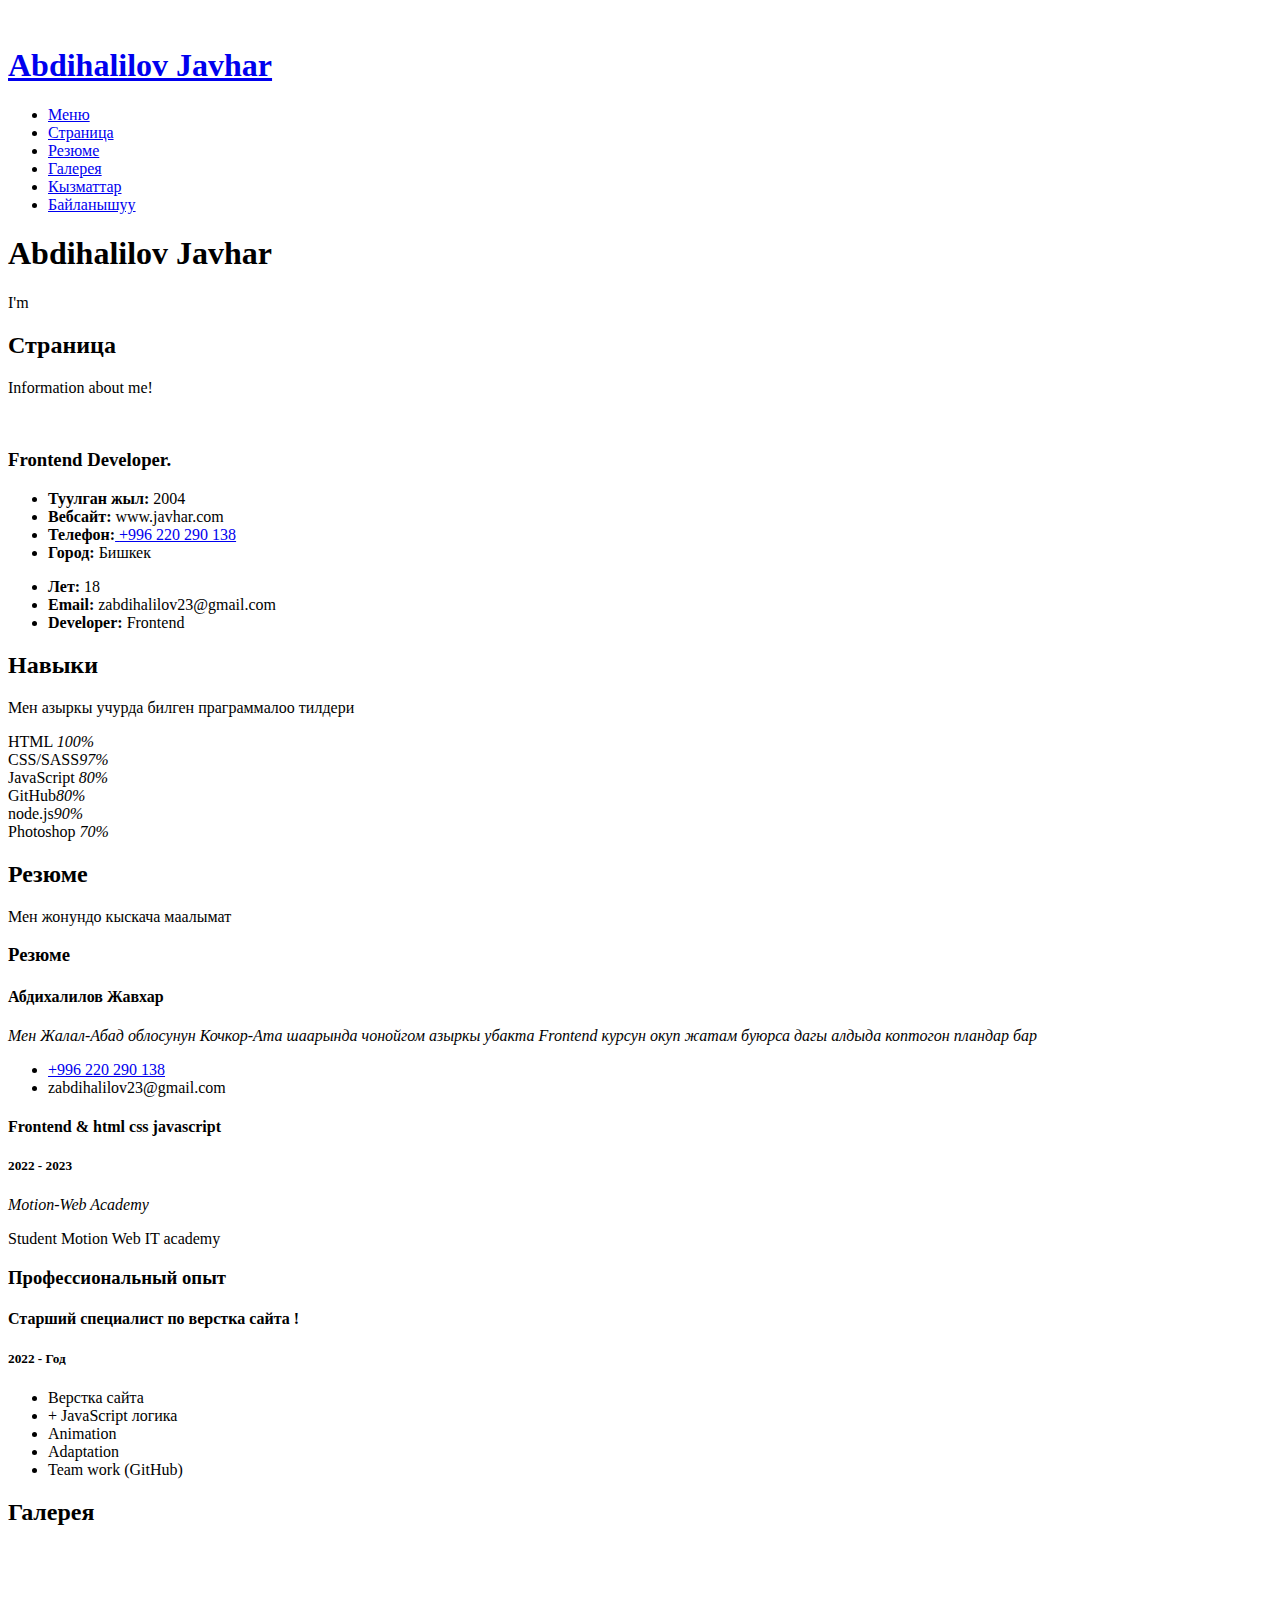
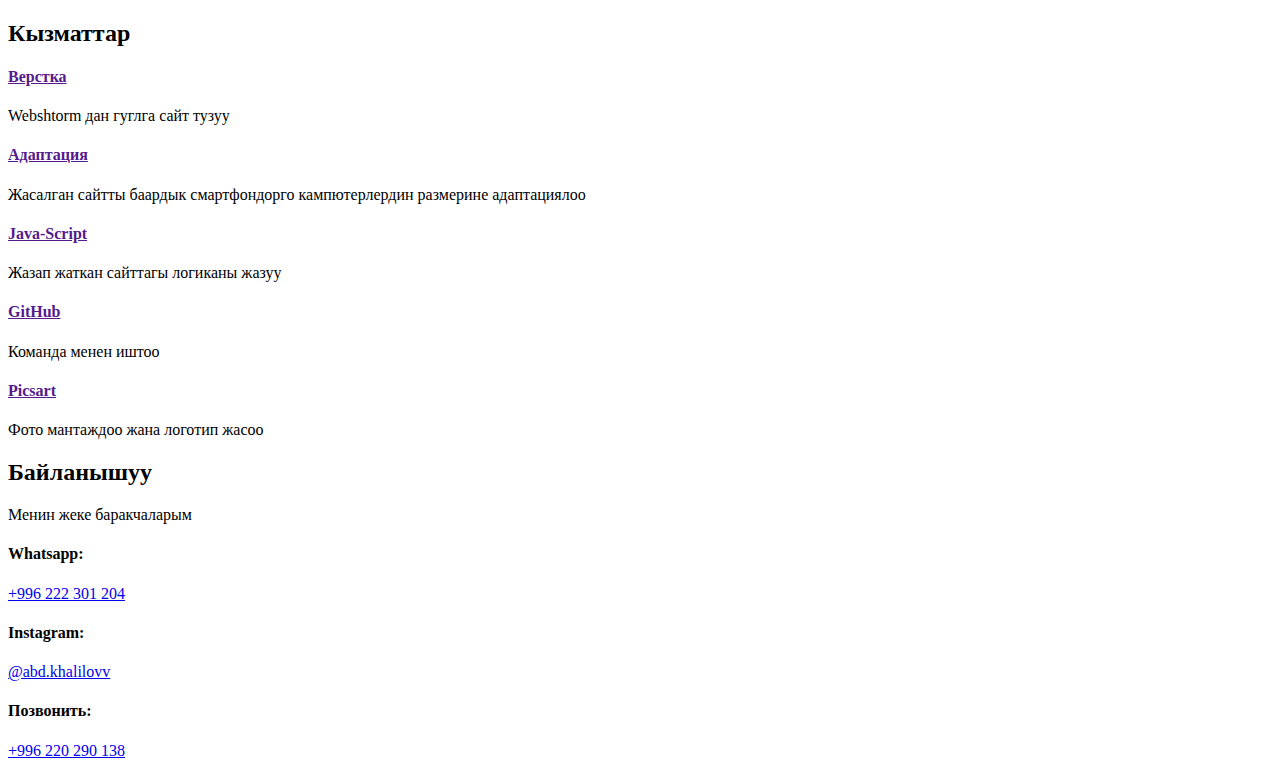
==== index.html @ 10ae381a "first commit" ====
<!DOCTYPE html>
<html lang="en">

<head>
  <meta charset="utf-8">
  <meta content="width=device-width, initial-scale=1.0" name="viewport">
  <title>Портфолио</title>
  <meta content="" name="description">
  <meta content="" name="keywords">

  <!-- Favicons -->
  <link href="assets/img/favicon.png" rel="icon">
  <link href="assets/img/apple-touch-icon.png" rel="apple-touch-icon">

  <!-- Google Fonts -->
  <link href="https://fonts.googleapis.com/css?family=Open+Sans:300,300i,400,400i,600,600i,700,700i|Raleway:300,300i,400,400i,500,500i,600,600i,700,700i|Poppins:300,300i,400,400i,500,500i,600,600i,700,700i" rel="stylesheet">
  <!-- Vendor CSS Files -->
  <link href="assets/vendor/aos/aos.css" rel="stylesheet">
  <link href="assets/vendor/bootstrap/css/bootstrap.min.css" rel="stylesheet">
  <link href="assets/vendor/bootstrap-icons/bootstrap-icons.css" rel="stylesheet">
  <link href="assets/vendor/boxicons/css/boxicons.min.css" rel="stylesheet">
  <link href="assets/vendor/glightbox/css/glightbox.min.css" rel="stylesheet">
  <link href="assets/vendor/swiper/swiper-bundle.min.css" rel="stylesheet">
  <link href="assets/css/style.css" rel="stylesheet">

</head>

<body>

  <!-- ======= Mobile nav toggle button ======= -->
  <i class="bi bi-list mobile-nav-toggle d-xl-none"></i>

  <!-- ======= Header ======= -->
  <header id="header">
    <div class="d-flex flex-column">

      <div class="profile">
        <img src="assets/img/IMG_E3757.JPG" alt="" class="img-fluid rounded-circle">
        <h1 class="text-light"><a href="index.html">Abdihalilov Javhar</a></h1>
        <div class="social-links mt-3 text-center">
          <a href="https://api.whatsapp.com/send?phone=996222301204&text=&quot;" class="twitter"><i class="bx bxl-whatsapp"></i></a>
          <a href="#" class="facebook"><i class="bx bxl-facebook"></i></a>
          <a href="https://www.instagram.com/abd.khalilovv/" class="instagram"><i class="bx bxl-instagram"></i></a>
          <a href="https://t.me/abdihalilov" class="google-plus"><i class="bx bxl-telegram"></i></a>
        </div>
      </div>

      <nav id="navbar" class="nav-menu navbar">
        <ul>
          <li><a href="#hero" class="nav-link scrollto active"><i class="bx bx-home"></i> <span>Меню</span></a></li>
          <li><a href="#about" class="nav-link scrollto"><i class="bx bx-user"></i> <span>Страница</span></a></li>
          <li><a href="#resume" class="nav-link scrollto"><i class="bx bx-file-blank"></i> <span>Резюме</span></a></li>
          <li><a href="#portfolio" class="nav-link scrollto"><i class="bx bx-book-content"></i> <span>Галерея</span></a></li>
          <li><a href="#services" class="nav-link scrollto"><i class="bx bx-server"></i> <span>Кызматтар</span></a></li>
          <li><a href="#contact" class="nav-link scrollto"><i class="bx bx-envelope"></i> <span>Байланышуу</span></a></li>
        </ul>
      </nav><!-- .nav-menu -->
    </div>
  </header><!-- End Header -->

  <!-- ======= Hero Section ======= -->
  <section id="hero" class="d-flex flex-column justify-content-center align-items-center">
    <div class="hero-container" data-aos="fade-in">
      <h1>Abdihalilov Javhar</h1>
      <p>I'm <span class="typed" data-typed-items="Frontend, Developer, Programmer"></span></p>
    </div>
  </section><!-- End Hero -->

  <main id="main">

    <!-- ======= About Section ======= -->
    <section id="about" class="about">
      <div class="container">

        <div class="section-title">
          <h2>Страница</h2>
          <p>Information about me!</p>
        </div>

        <div class="row">
          <div class="col-lg-4" data-aos="fade-right">
            <img src="assets/img/Javhar-.jpg" class="img-fluid" alt="">
          </div>
          <div class="col-lg-8 pt-4 pt-lg-0 content" data-aos="fade-left">
            <h3>Frontend Developer.</h3>
            <div class="row">
              <div class="col-lg-6">
                <ul>
                  <li><i class="bi bi-chevron-right"></i> <strong>Туулган жыл:</strong> <span>2004</span></li>
                  <li><i class="bi bi-chevron-right"></i> <strong>Вебсайт:</strong> <span>www.javhar.com</span></li>
                  <li><i class="bi bi-chevron-right"></i> <strong>Телефон:</strong><a href="tel:+996220290138"> <span>+996 220 290 138</span></a></li>
                  <li><i class="bi bi-chevron-right"></i> <strong>Город:</strong> <span>Бишкек</span></li>
                </ul>
              </div>
              <div class="col-lg-6">
                <ul>
                  <li><i class="bi bi-chevron-right"></i> <strong>Лет:</strong> <span>18</span></li>
                  <li><i class="bi bi-chevron-right"></i> <strong>Email:</strong> <span>zabdihalilov23@gmail.com</span></li>
                  <li><i class="bi bi-chevron-right"></i> <strong>Developer:</strong> <span>Frontend</span></li>
                </ul>
              </div>
            </div>
          </div>
        </div>

      </div>
    </section>

    <section id="skills" class="skills section-bg">
      <div class="container">

        <div class="section-title">
          <h2>Навыки</h2>
          <p>Мен азыркы учурда билген праграммалоо тилдери </p>
        </div>

        <div class="row skills-content">

          <div class="col-lg-6" data-aos="fade-up">

            <div class="progress">
              <span class="skill">HTML <i class="val">100%</i></span>
              <div class="progress-bar-wrap">
                <div class="progress-bar" role="progressbar" aria-valuenow="100" aria-valuemin="0" aria-valuemax="100"></div>
              </div>
            </div>

            <div class="progress">
              <span class="skill">CSS/SASS<i class="val">97%</i></span>
              <div class="progress-bar-wrap">
                <div class="progress-bar" role="progressbar" aria-valuenow="90" aria-valuemin="0" aria-valuemax="100"></div>
              </div>
            </div>

            <div class="progress">
              <span class="skill">JavaScript <i class="val">80%</i></span>
              <div class="progress-bar-wrap">
                <div class="progress-bar" role="progressbar" aria-valuenow="75" aria-valuemin="0" aria-valuemax="100"></div>
              </div>
            </div>

          </div>

          <div class="col-lg-6" data-aos="fade-up" data-aos-delay="100">

            <div class="progress">
              <span class="skill">GitHub<i class="val">80%</i></span>
              <div class="progress-bar-wrap">
                <div class="progress-bar" role="progressbar" aria-valuenow="80" aria-valuemin="0" aria-valuemax="100"></div>
              </div>
            </div>

            <div class="progress">
              <span class="skill">node.js<i class="val">90%</i></span>
              <div class="progress-bar-wrap">
                <div class="progress-bar" role="progressbar" aria-valuenow="90" aria-valuemin="0" aria-valuemax="100"></div>
              </div>
            </div>

            <div class="progress">
              <span class="skill">Photoshop <i class="val">70%</i></span>
              <div class="progress-bar-wrap">
                <div class="progress-bar" role="progressbar" aria-valuenow="55" aria-valuemin="0" aria-valuemax="100"></div>
              </div>
            </div>

          </div>

        </div>

      </div>
    </section><!-- End Skills Section -->

    <!-- ======= Resume Section ======= -->
    <section id="resume" class="resume">
      <div class="container">

        <div class="section-title">
          <h2>Резюме</h2>
          <p>Мен жонундо кыскача маалымат</p>
        </div>

        <div class="row">
          <div class="col-lg-6" data-aos="fade-up">
            <h3 class="resume-title">Резюме</h3>
            <div class="resume-item pb-0">
              <h4>Абдихалилов Жавхар</h4>
              <p><em>Мен Жалал-Абад облосунун Кочкор-Ата шаарында чонойгом азыркы убакта Frontend курсун окуп жатам буюрса дагы алдыда коптогон пландар бар </em></p>
              <ul>
                <li><a href="tel:+996220290138">+996 220 290 138</a></li>
                <li>zabdihalilov23@gmail.com</li>
              </ul>
            </div>

            <div class="resume-item">
              <h4>Frontend &amp; html css javascript</h4>
              <h5>2022 - 2023</h5>
              <p><em>Motion-Web Academy</em></p>
              <p>Student Motion Web IT academy</p>
            </div>
          </div>
          <div class="col-lg-6" data-aos="fade-up" data-aos-delay="100">
            <h3 class="resume-title">Профессиональный опыт</h3>
            <div class="resume-item">
              <h4>Старший специалист по верстка сайта !</h4>
              <h5>2022 - Год</h5>
              <ul>
                <li>Верстка сайта</li>
                <li>+ JavaScript логика</li>
                <li>Animation</li>
                <li>Adaptation</li>
                <li>Team work  (GitHub)</li>
              </ul>
            </div>
          </div>
        </div>

      </div>
    </section><!-- End Resume Section -->

    <!-- ======= Portfolio Section ======= -->
    <section id="portfolio" class="portfolio section-bg">
      <div class="container">

        <div class="section-title">
          <h2>Галерея</h2>
        </div>
        <div class="row portfolio-container" data-aos="fade-up" data-aos-delay="100">

          <div class="col-lg-4 col-md-6 portfolio-item filter-app">
            <div class="portfolio-wrap">
              <img src="assets/img/1.jpg" class="img-fluid" alt="">
            </div>
          </div>

          <div class="col-lg-4 col-md-6 portfolio-item filter-web">
            <div class="portfolio-wrap">
              <img src="assets/img/2.jpg" class="img-fluid" alt="">
            </div>
          </div>

          <div class="col-lg-4 col-md-6 portfolio-item filter-web">
            <div class="portfolio-wrap">
              <img src="assets/img/9.jpg" class="img-fluid" alt="">
            </div>
          </div>

        </div>

      </div>
    </section><!-- End Portfolio Section -->

    <!-- ======= Services Section ======= -->
    <section id="services" class="services">
      <div class="container">

        <div class="section-title">
          <h2>Кызматтар</h2>
        </div>

        <div class="row">
          <div class="col-lg-4 col-md-6 icon-box" data-aos="fade-up">
            <div class="icon"><i class="bi bi-briefcase"></i></div>
            <h4 class="title"><a href="">Верстка</a></h4>
            <p class="description">Webshtorm дан гуглга сайт тузуу</p>
          </div>
          <div class="col-lg-4 col-md-6 icon-box" data-aos="fade-up" data-aos-delay="100">
            <div class="icon"><i class="bi bi-card-checklist"></i></div>
            <h4 class="title"><a href="">Адаптация</a></h4>
            <p class="description">Жасалган сайтты баардык смартфондорго кампютерлердин размерине адаптациялоо</p>
          </div>
          <div class="col-lg-4 col-md-6 icon-box" data-aos="fade-up" data-aos-delay="200">
            <div class="icon"><i class="bi bi-bar-chart"></i></div>
            <h4 class="title"><a href="">Java-Script</a></h4>
            <p class="description">Жазап жаткан сайттагы логиканы жазуу</p>
          </div>
          <div class="col-lg-4 col-md-6 icon-box" data-aos="fade-up" data-aos-delay="400">
            <div class="icon"><i class="bi bi-brightness-high"></i></div>
            <h4 class="title"><a href="">GitHub</a></h4>
            <p class="description">Команда менен иштоо </p>
          </div>
          <div class="col-lg-4 col-md-6 icon-box" data-aos="fade-up" data-aos-delay="500">
            <div class="icon"><i class="bi bi-calendar4-week"></i></div>
            <h4 class="title"><a href="">Picsart</a></h4>
            <p class="description">Фото мантаждоо жана логотип жасоо</p>
          </div>
        </div>

      </div>
    </section><!-- End Services Section -->

    <!-- ======= Testimonials Section ======= -->

    <!-- ======= Contact Section ======= -->
    <section id="contact" class="contact">
      <div class="container">

        <div class="section-title">
          <h2>Байланышуу</h2>
          <p>Менин жеке баракчаларым</p>
        </div>

        <div class="row" data-aos="fade-in">

          <div class="col-lg-5 d-flex align-items-stretch">
            <div class="info">
              <div class="address">
                <i class="bi bi-whatsapp"></i>
                <h4>Whatsapp:</h4>
                <a href="https://api.whatsapp.com/send?phone=996222301204&text=&quot;"><p>+996 222 301 204</p></a>
              </div>

              <div class="email">
                <i class="bi bi-instagram"></i>
                <h4>Instagram:</h4>
                <a href="https://www.instagram.com/abd.khalilovv/"><p>@abd.khalilovv</p></a>
              </div>

              <div class="phone">
                <i class="bi bi-phone"></i>
                <h4>Позвонить:</h4>
                <a href="tel:+996 220 290 138"><p>+996 220 290 138</p></a>
              </div>
            </div>
          </div>
        </div>

      </div>
    </section><!-- End Contact Section -->

  </main><!-- End #main -->

  <!-- ======= Footer ======= -->

  <a href="#" class="back-to-top d-flex align-items-center justify-content-center"><i class="bi bi-arrow-up-short"></i></a>

  <!-- Vendor JS Files -->
  <script src="assets/vendor/purecounter/purecounter_vanilla.js"></script>
  <script src="assets/vendor/aos/aos.js"></script>
  <script src="assets/vendor/bootstrap/js/bootstrap.bundle.min.js"></script>
  <script src="assets/vendor/glightbox/js/glightbox.min.js"></script>
  <script src="assets/vendor/isotope-layout/isotope.pkgd.min.js"></script>
  <script src="assets/vendor/swiper/swiper-bundle.min.js"></script>
  <script src="assets/vendor/typed.js/typed.min.js"></script>
  <script src="assets/vendor/waypoints/noframework.waypoints.js"></script>
  <script src="assets/vendor/php-email-form/validate.js"></script>

  <!-- Template Main JS File -->
  <script src="assets/js/main.js"></script>

</body>

</html>
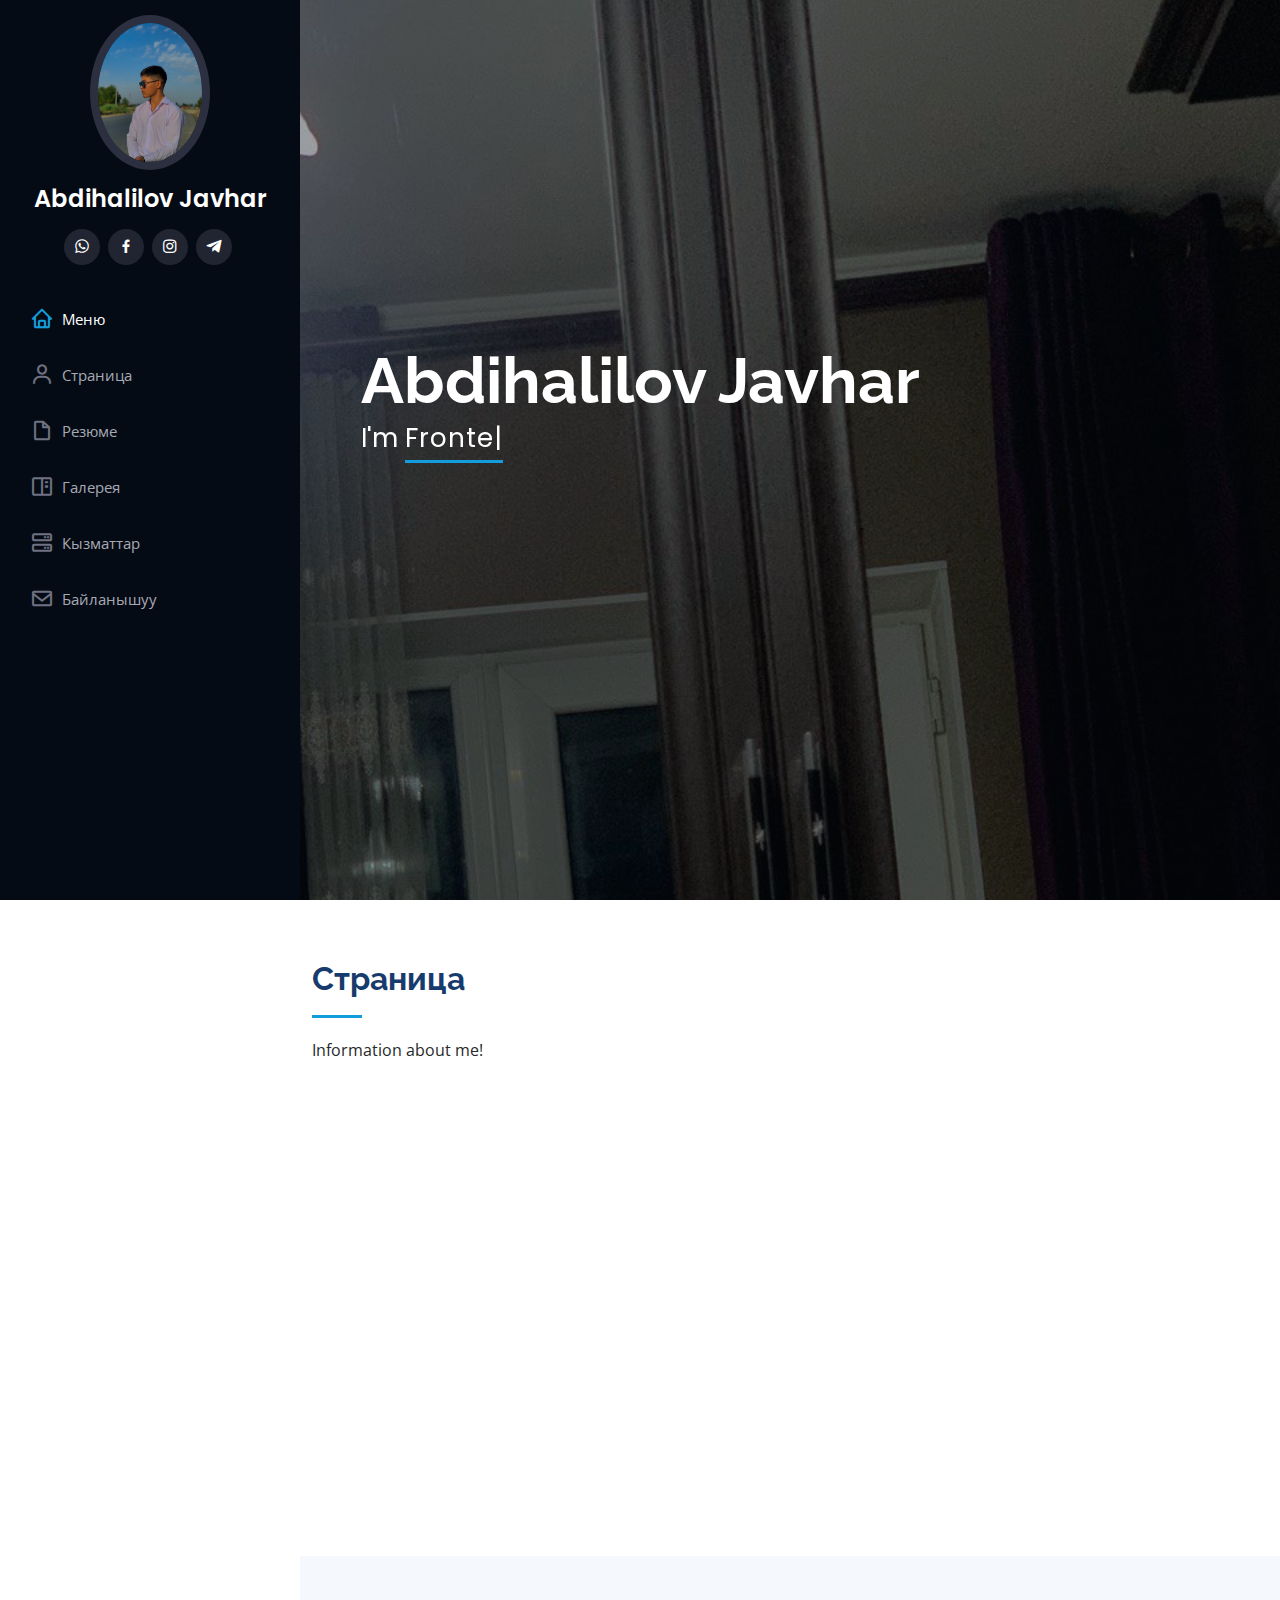
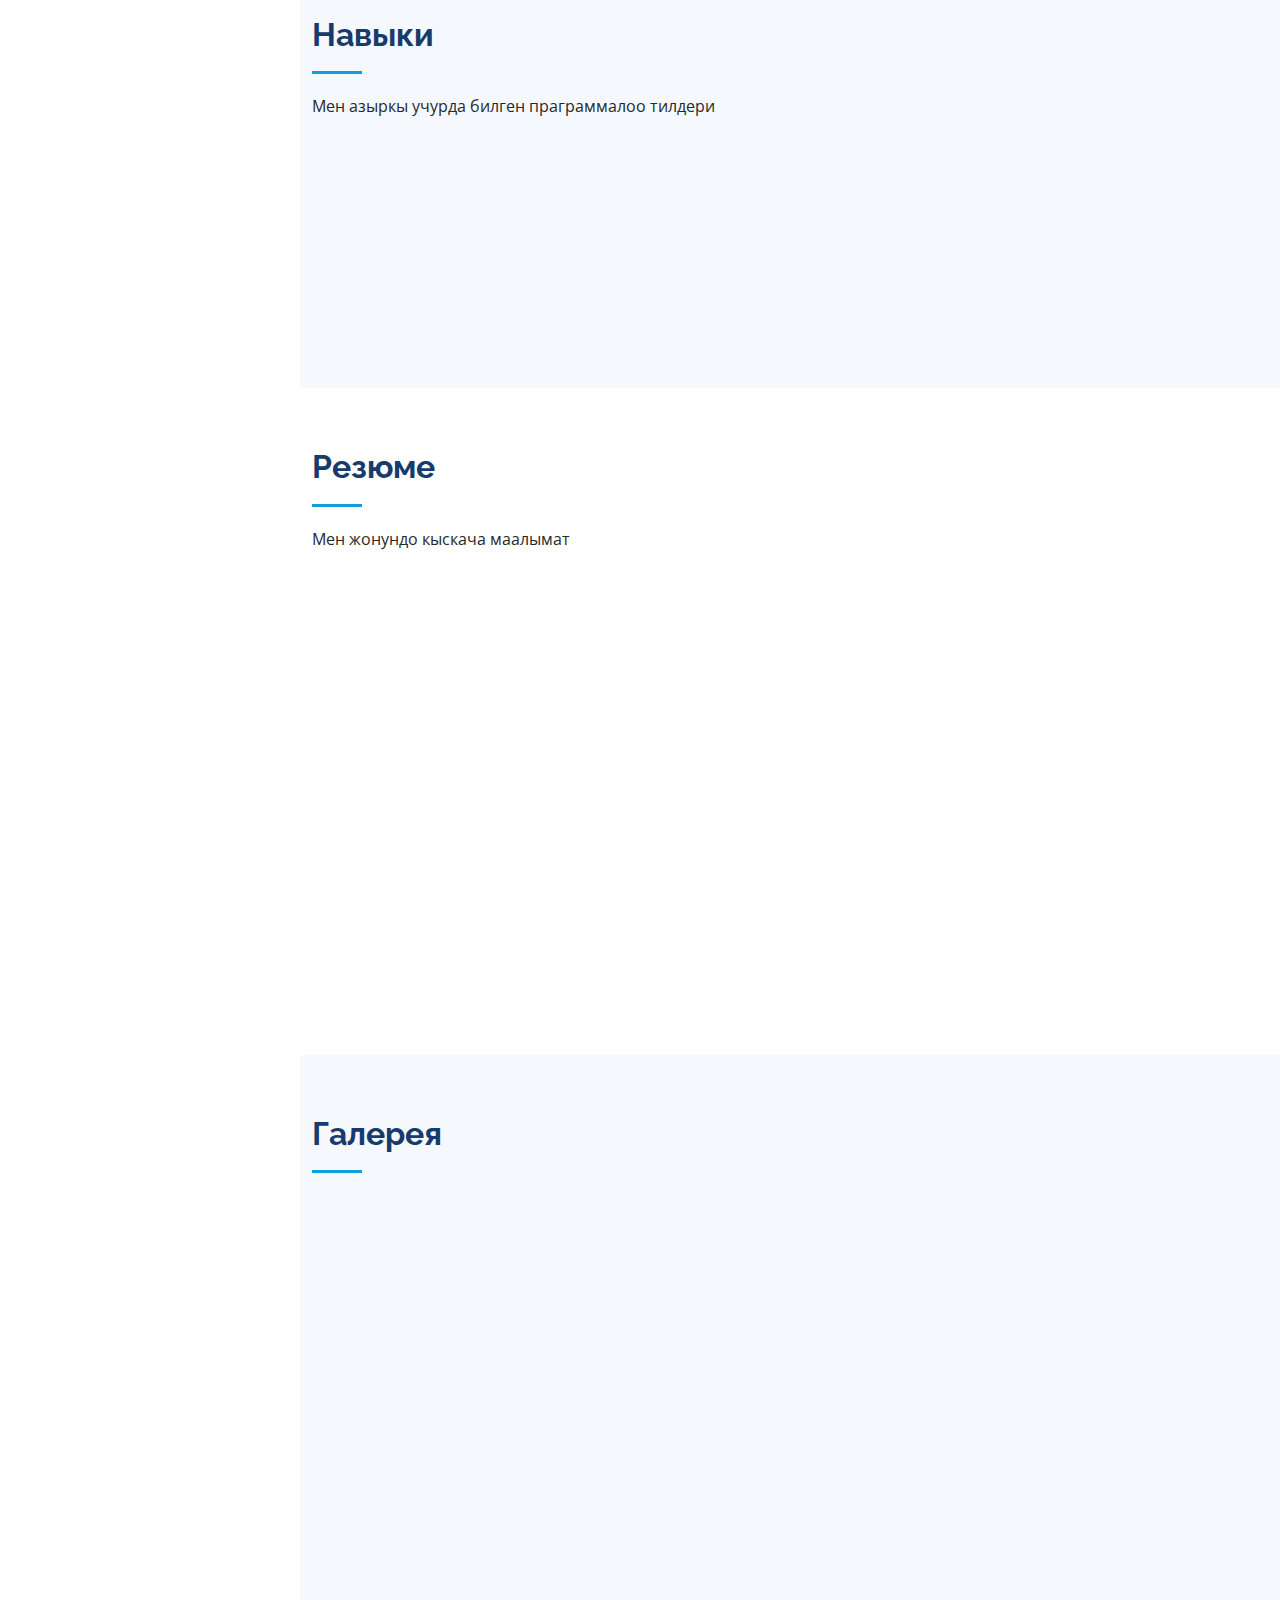
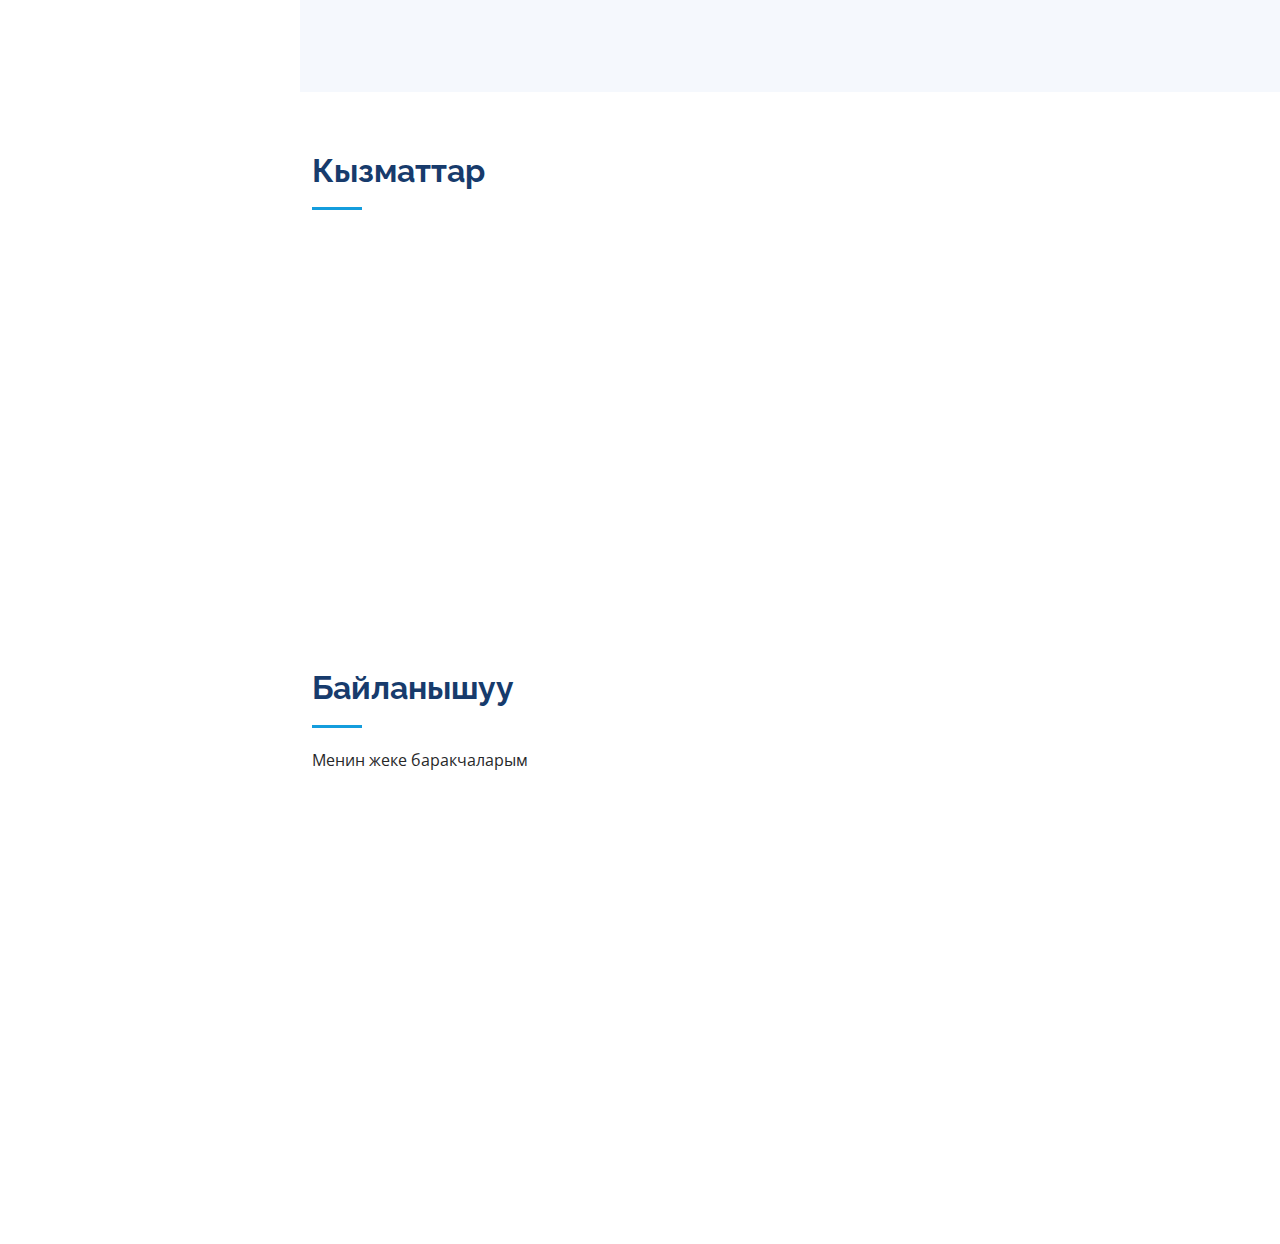
==== commit aa174732: "adChange" ====
--- a/index.html
+++ b/index.html
@@ -9,7 +9,7 @@
   <meta content="" name="keywords">
 
   <!-- Favicons -->
-  <link href="assets/img/favicon.png" rel="icon">
+  <link href="/assets/img/favicon.png" rel="icon">
   <link href="assets/img/apple-touch-icon.png" rel="apple-touch-icon">
 
   <!-- Google Fonts -->
